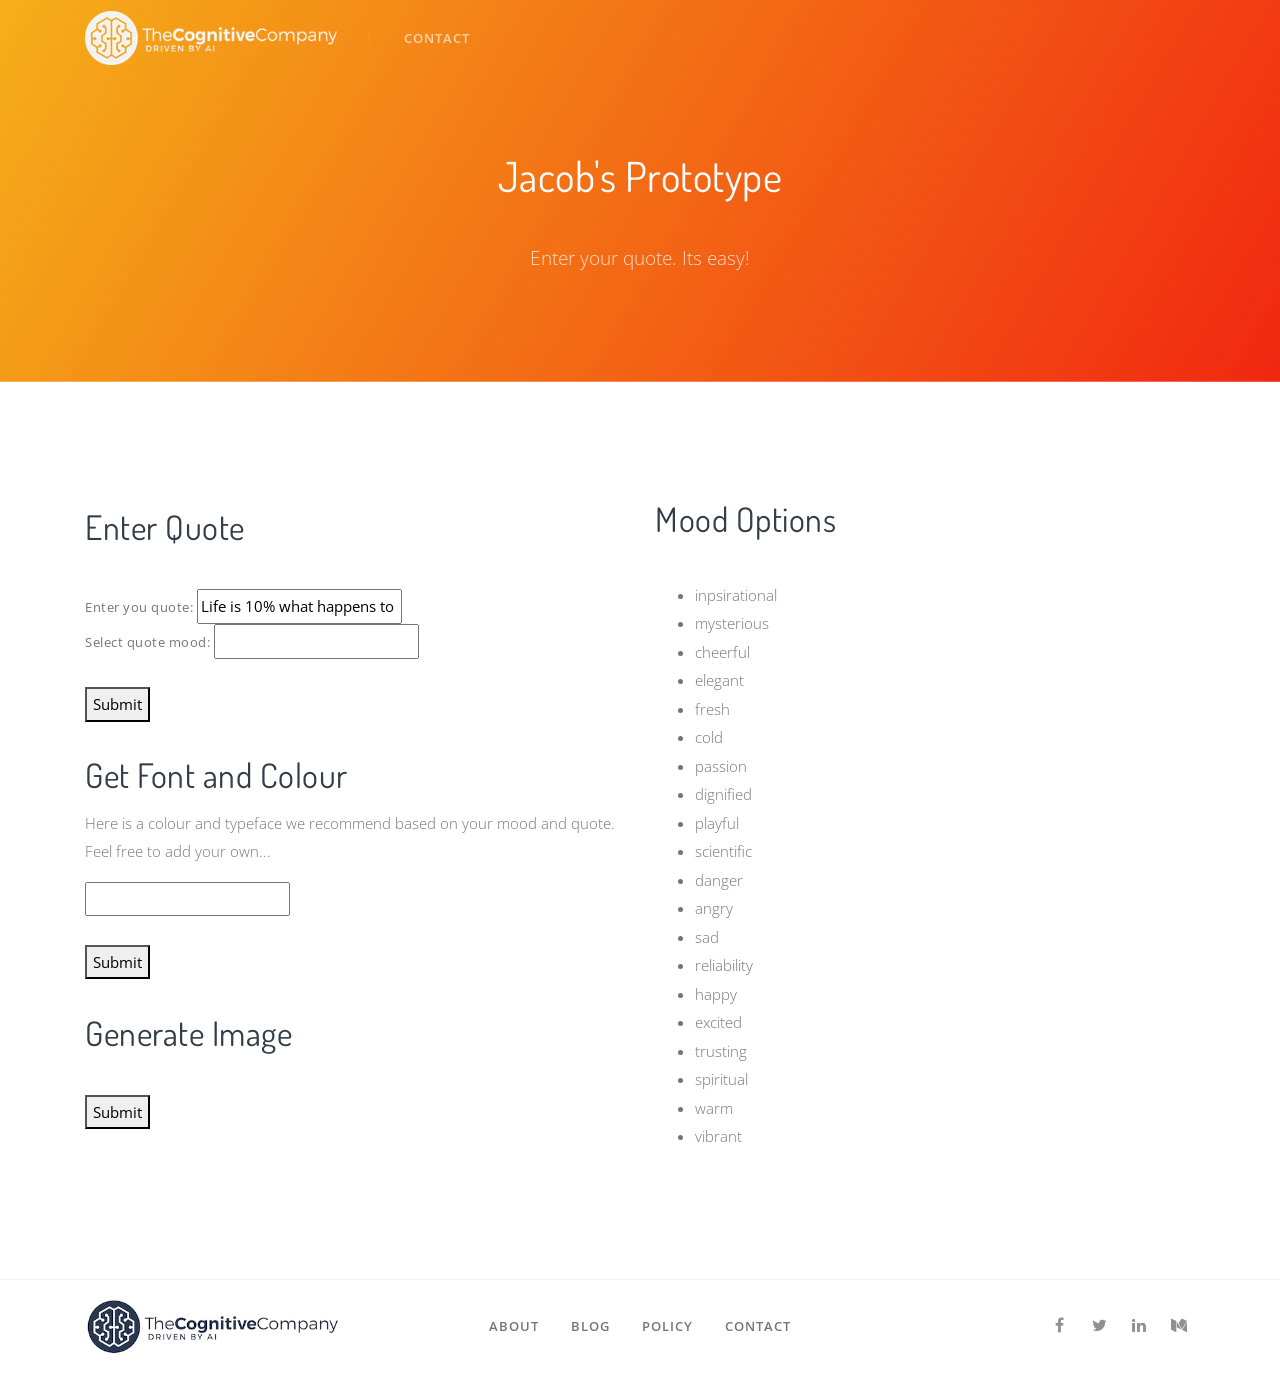
==== index.html @ c051d84b "working site" ====
<!DOCTYPE html>
<html lang="en">
  <head>
    <meta charset="utf-8">
    <meta name="viewport" content="width=device-width, initial-scale=1, shrink-to-fit=no">
    <meta name="description" content="">
    <meta name="keywords" content="">

    <title>Jacob</title>

    <!-- Styles -->
    <link href="assets/css/page.min.css" rel="stylesheet">
    <link href="assets/css/style.css" rel="stylesheet">

    <!-- Favicons -->
    <link rel="apple-touch-icon" href="assets/img/TheCognitiveCompany-HQ-ICON-ONLY-Blue.png">
    <link rel="icon" href="assets/img/TheCognitiveCompany-HQ-ICON-ONLY-Blue.png">

    <!--  Open Graph Tags -->
    <meta property="og:title" content="TheSaaS">
    <meta property="og:description" content="A responsive, professional, and multipurpose SaaS, Software, Startup and WebApp landing template powered by Bootstrap 4.">
    <meta property="og:image" content="http://thetheme.io/thesaas/assets/img/og-img.jpg">
    <meta property="og:url" content="http://thetheme.io/thesaas/">
    <meta name="twitter:card" content="summary_large_image">
  </head>

  <body>
   
      

    <!-- Navbar -->
    <nav class="navbar navbar-expand-lg navbar-light navbar-stick-dark" data-navbar="sticky">
      <div class="container">
        
        <div class="navbar-left">
          <button class="navbar-toggler" type="button">&#9776;</button>
          <a class="navbar-brand" href="index.html">
            <img class="logo-dark" src="assets/img/tcc-logo-dark.png" alt="logo">
            <img class="logo-light" src="assets/img/tcc-logo.png" alt="logo">
          </a>
        </div>
        
        <section class="navbar-mobile">
          <span class="navbar-divider d-mobile-none"></span>
          
          <nav class="nav nav-navbar">
            <a class="nav-link" href="contact.html">Contact</a>
          </nav>
        </section>
                
        
      </div>
    </nav><!-- /.navbar -->


    <!-- POPULATE PAGE -->
    <!--
        |‒‒‒‒‒‒‒‒‒‒‒‒‒‒‒‒‒‒‒‒‒‒‒‒‒‒‒‒‒‒‒‒‒‒‒‒‒‒‒‒‒‒‒‒‒‒‒‒‒‒‒‒‒‒‒‒‒‒‒‒‒‒‒‒‒‒‒‒‒‒‒‒‒‒
        | Block 4
        |‒‒‒‒‒‒‒‒‒‒‒‒‒‒‒‒‒‒‒‒‒‒‒‒‒‒‒‒‒‒‒‒‒‒‒‒‒‒‒‒‒‒‒‒‒‒‒‒‒‒‒‒‒‒‒‒‒‒‒‒‒‒‒‒‒‒‒‒‒‒‒‒‒‒
        !-->

    <!-- Header -->
    <header class="header text-white" style="background-image: linear-gradient(120deg, #f5af19 0%, #f12711 100%);">
      <div class="container text-center">

        <div class="row">
          <div class="col-md-8 mx-auto">

            <h1>Jacob's Prototype</h1>
            <p class="lead-2 opacity-90 mt-6">Enter your quote. Its easy!</p>

          </div>
        </div>

      </div>
    </header><!-- /.header -->


    <!--
        |‒‒‒‒‒‒‒‒‒‒‒‒‒‒‒‒‒‒‒‒‒‒‒‒‒‒‒‒‒‒‒‒‒‒‒‒‒‒‒‒‒‒‒‒‒‒‒‒‒‒‒‒‒‒‒‒‒‒‒‒‒‒‒‒‒‒‒‒‒‒‒‒‒‒
        | Content - Block 3
        |‒‒‒‒‒‒‒‒‒‒‒‒‒‒‒‒‒‒‒‒‒‒‒‒‒‒‒‒‒‒‒‒‒‒‒‒‒‒‒‒‒‒‒‒‒‒‒‒‒‒‒‒‒‒‒‒‒‒‒‒‒‒‒‒‒‒‒‒‒‒‒‒‒‒
        !-->
    <section class="section">
      <div class="container">
        <div class="row gap-y align-items-center">

          <div class="col-md-6 text-center text-md-left">
              <h2>Enter Quote</h2> 
              <br>
            <!-- <form class="FileUploadForm" action="https://www.andrewszwec.com/api/mooc/uploadFile" method=post enctype=multipart/form-data>
              <p>Enter email address: <input type=email name=email><br><br>
                <input type=file name=file> 
                <input type=submit value=Upload>
              <div class="ProgressBar"><div class="ProgressBar__bar"></div></div>
            </form>
            <div class="AnalysisKeyBox">
              <h2>Upload Complete!</h2>
              <p>An email will be sent to you when the analysis is complete.</p>
              <p>Your analysis key is:</p>
              <span class="AnalysisKeyBox__key"></span><br><br>
            </div> -->

            <form class="GetResultsForm" action="http://127.0.0.1:5000/api/quote/setQuote" method="post">
              <div class="wrapper">
                <div class="quote">
                  <label for="key">Enter you quote:</label>
                  <input type="text" id="quote" name="quote" value="Life is 10% what happens to you and 90% how you react to it.">
                </div>
          
                <div class="quote">
                  <!-- <label for="key">Enter you mood:</label>
                  <input type="dropdown" id="mood" name="mood" value="inpsirational"> -->
                  <label for="mood">Select quote mood:</label>
                  <input list="mood" name="mood">
                  <datalist name="mood" id="mood">
                    <option value=danger>danger</option>
                    <option value=excited>excited</option>
                    <option value=angry>angry</option>
                    <option value=inpsirational>inpsirational</option>
                    <option value=elegant>elegant</option>
                    <option value=scientific>scientific</option>
                    <option value=cold>cold</option>
                    <option value=mysterious>mysterious</option>
                    <option value=vibrant>vibrant</option>
                    <option value=cheerful>cheerful</option>
                    <option value=passion>passion</option>
                    <option value=sad>sad</option>
                    <option value=reliability>reliability</option>
                    <option value=trusting>trusting</option>
                    <option value=playful>playful</option>
                    <option value=warm>warm</option>
                    <option value=fresh>fresh</option>
                    <option value=dignified>dignified</option>
                    <option value=happy>happy</option>
                    <option value=spiritual>spiritual</option>
                </datalist> 

                </div>
                <br>
                <button type="submit">Submit</button><br><br>
              </div>
            </form>
            
            <div class="AnalysisKeyBox">
              <p>Your id is:</p>
              <span class="AnalysisKeyBox__key" id='key'></span><br><br>
            </div>
          
            <h2>Get Font and Colour</h2>
            <p> Here is a colour and typeface we recommend based on your mood and quote. Feel free to add your own...</p>
            <form class="GetFontColourForm" action="http://127.0.0.1:5000/api/quote/genFontsColours" method="post">
              <div class="wrapper">
                <div class="font">
                  <!-- <label for="key">Enter you key:</label> -->
                  <input type="text" id="hiddenFontKey" name="key">
                </div>
                <br>
                <!-- <input type=submit value=Submit> -->
                <button type="submit">Submit</button><br><br>
              </div>
            </form>
            
            <div class="ResultsBox">
              <span class="ResultsBox__Text"></span><br><br>
            </div>

            <h2>Generate Image</h2>
            <form class="GenerateQuote" action="http://127.0.0.1:5000/api/quote/generateResult" method="post">
              <div class="wrapper">
                <!-- RESTORE ME -->
                <!-- <div class="font">
                  <label for="key">Enter you key:</label>
                  <input type="text" id="key" name="key" value="Enter key here...">
                </div> -->

                <!-- Test: Hidden -->
                <div class="font">
                    <!-- <label for="key">Enter you key:</label> -->
                    <input type="hidden" id="hiddenKey" name="key">
                </div>

                <br>
                <button type="submit">Submit</button><br><br>

              </div>
            </form>


            <!-- End Align Text -->
          </div> 

          <div class="col-md-6 text-center text-md-left">
            <h2>Mood Options</h2> 
            <br>
            <ul>
                <li>inpsirational</li>
                <li>mysterious</li>
                <li>cheerful</li>
                <li>elegant</li>
                <li>fresh</li>
                <li>cold</li>
                <li>passion</li>
                <li>dignified</li>
                <li>playful</li>
                <li>scientific</li>
                <li>danger</li>
                <li>angry</li>
                <li>sad</li>
                <li>reliability</li>
                <li>happy</li>
                <li>excited</li>
                <li>trusting</li>
                <li>spiritual</li>
                <li>warm</li>
                <li>vibrant</li>
            </ul>
          </div>
        </div>
      </div>
    </section>

    <!-- Footer -->
    <footer class="footer">
      <div class="container">
        <div class="row gap-y align-items-center">

          <div class="col-6 col-lg-3">
            <a href="index.html"><img src="assets/img/tcc-logo-dark.png" alt="logo"></a>
          </div>

          <div class="col-6 col-lg-3 text-right order-lg-last">
            <div class="social">
              <a class="social-facebook" href="https://www.facebook.com/thecognitiveco/" target="_blank"><i class="fa fa-facebook"></i></a>
              <a class="social-twitter" href="https://twitter.com/TheCognitiveCo" target="_blank"><i class="fa fa-twitter"></i></a>
              <a class="social-linkedin" href="https://www.linkedin.com/company/thecognitiveco/" target="_blank"><i class="fa fa-linkedin"></i></a>
              <a class="social-medium" href="https://medium.com/@RoboAndy" target="_blank"><i class="fa fa-medium"></i></a>
            </div>
          </div>

          <div class="col-lg-6">
            <div class="nav nav-bold nav-uppercase nav-trim justify-content-lg-center">
              <a class="nav-link" href="about.html">About</a>
              <a class="nav-link" href="https://medium.com/@RoboAndy" target="_blank">Blog</a>
              <a class="nav-link" href="https://s3-ap-southeast-2.amazonaws.com/thecognitiveco/New+Website+Terms+and+Conditions+of+Use+--+6303362695961772032.pdf" target="_blank">Policy</a>
              <a class="nav-link" href="contact.html">Contact</a>
            </div>
          </div>

        </div>
      </div>
    </footer><!-- /.footer -->

    <!-- /POPULATE PAGE -->

    <!-- Scripts -->
    <script src="assets/js/page.min.js"></script>
    <script src="assets/js/script.js"></script>
    <script src="assets/js/upload.js"></script>

  </body>
</html>
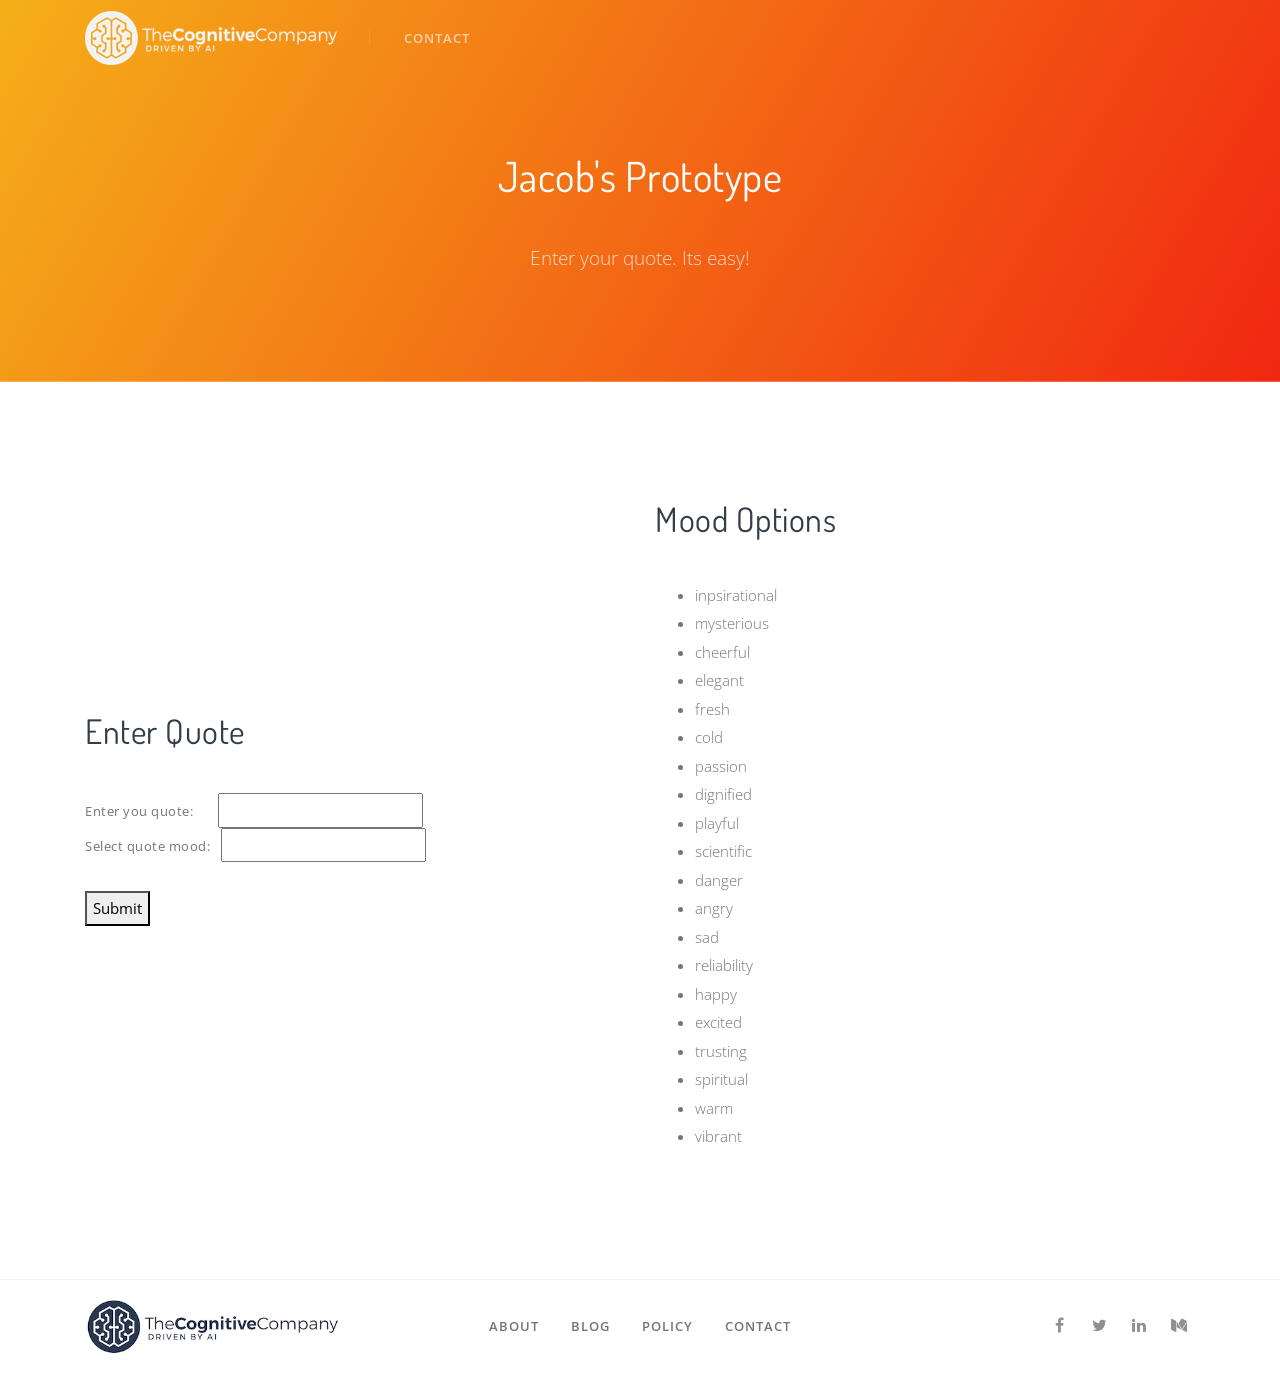
==== commit 10603a3f: "updated api url" ====
--- a/index.html
+++ b/index.html
@@ -25,9 +25,7 @@
   </head>
 
   <body>
-   
-      
-
+    
     <!-- Navbar -->
     <nav class="navbar navbar-expand-lg navbar-light navbar-stick-dark" data-navbar="sticky">
       <div class="container">
@@ -89,30 +87,18 @@
           <div class="col-md-6 text-center text-md-left">
               <h2>Enter Quote</h2> 
               <br>
-            <!-- <form class="FileUploadForm" action="https://www.andrewszwec.com/api/mooc/uploadFile" method=post enctype=multipart/form-data>
-              <p>Enter email address: <input type=email name=email><br><br>
-                <input type=file name=file> 
-                <input type=submit value=Upload>
-              <div class="ProgressBar"><div class="ProgressBar__bar"></div></div>
-            </form>
-            <div class="AnalysisKeyBox">
-              <h2>Upload Complete!</h2>
-              <p>An email will be sent to you when the analysis is complete.</p>
-              <p>Your analysis key is:</p>
-              <span class="AnalysisKeyBox__key"></span><br><br>
-            </div> -->
-
-            <form class="GetResultsForm" action="http://127.0.0.1:5000/api/quote/setQuote" method="post">
+
+            <form class="GenerateImage" action="http://andrewszwec.com/api/quote/getImg" method="post">
               <div class="wrapper">
                 <div class="quote">
-                  <label for="key">Enter you quote:</label>
-                  <input type="text" id="quote" name="quote" value="Life is 10% what happens to you and 90% how you react to it.">
+                  <label for="key">Enter you quote: &nbsp &nbsp  &nbsp</label>
+                  <input type="text" id="quote" name="quote" width="100" height="100">
                 </div>
           
                 <div class="quote">
                   <!-- <label for="key">Enter you mood:</label>
                   <input type="dropdown" id="mood" name="mood" value="inpsirational"> -->
-                  <label for="mood">Select quote mood:</label>
+                  <label for="mood">Select quote mood: &nbsp</label>
                   <input list="mood" name="mood">
                   <datalist name="mood" id="mood">
                     <option value=danger>danger</option>
@@ -148,44 +134,7 @@
               <span class="AnalysisKeyBox__key" id='key'></span><br><br>
             </div>
           
-            <h2>Get Font and Colour</h2>
-            <p> Here is a colour and typeface we recommend based on your mood and quote. Feel free to add your own...</p>
-            <form class="GetFontColourForm" action="http://127.0.0.1:5000/api/quote/genFontsColours" method="post">
-              <div class="wrapper">
-                <div class="font">
-                  <!-- <label for="key">Enter you key:</label> -->
-                  <input type="text" id="hiddenFontKey" name="key">
-                </div>
-                <br>
-                <!-- <input type=submit value=Submit> -->
-                <button type="submit">Submit</button><br><br>
-              </div>
-            </form>
             
-            <div class="ResultsBox">
-              <span class="ResultsBox__Text"></span><br><br>
-            </div>
-
-            <h2>Generate Image</h2>
-            <form class="GenerateQuote" action="http://127.0.0.1:5000/api/quote/generateResult" method="post">
-              <div class="wrapper">
-                <!-- RESTORE ME -->
-                <!-- <div class="font">
-                  <label for="key">Enter you key:</label>
-                  <input type="text" id="key" name="key" value="Enter key here...">
-                </div> -->
-
-                <!-- Test: Hidden -->
-                <div class="font">
-                    <!-- <label for="key">Enter you key:</label> -->
-                    <input type="hidden" id="hiddenKey" name="key">
-                </div>
-
-                <br>
-                <button type="submit">Submit</button><br><br>
-
-              </div>
-            </form>
 
 
             <!-- End Align Text -->
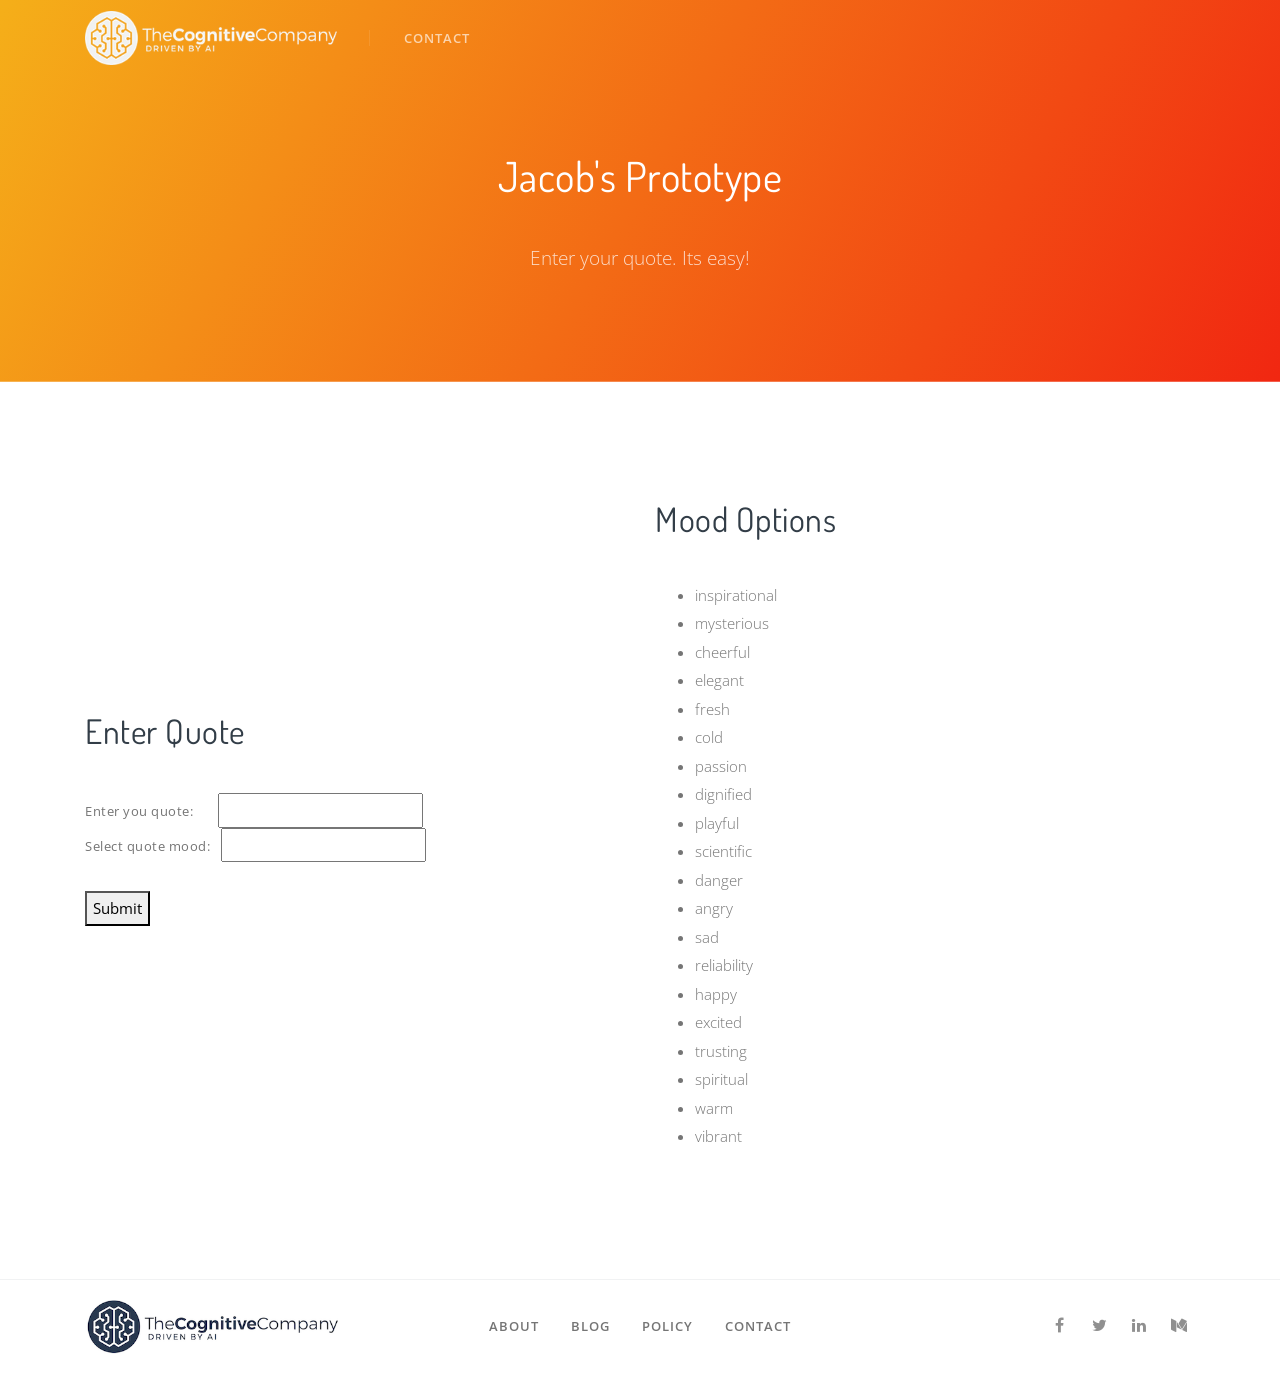
==== commit 65f40aac: "updated inspirational in the mood list" ====
--- a/index.html
+++ b/index.html
@@ -88,7 +88,7 @@
               <h2>Enter Quote</h2> 
               <br>
 
-            <form class="GenerateImage" action="http://andrewszwec.com/api/quote/getImg" method="post">
+            <form class="GenerateImage" action="https://www.andrewszwec.com/api/quote/getImg" method="post">
               <div class="wrapper">
                 <div class="quote">
                   <label for="key">Enter you quote: &nbsp &nbsp  &nbsp</label>
@@ -104,7 +104,7 @@
                     <option value=danger>danger</option>
                     <option value=excited>excited</option>
                     <option value=angry>angry</option>
-                    <option value=inpsirational>inpsirational</option>
+                    <option value=inspirational>inspirational</option>
                     <option value=elegant>elegant</option>
                     <option value=scientific>scientific</option>
                     <option value=cold>cold</option>
@@ -144,7 +144,7 @@
             <h2>Mood Options</h2> 
             <br>
             <ul>
-                <li>inpsirational</li>
+                <li>inspirational</li>
                 <li>mysterious</li>
                 <li>cheerful</li>
                 <li>elegant</li>
